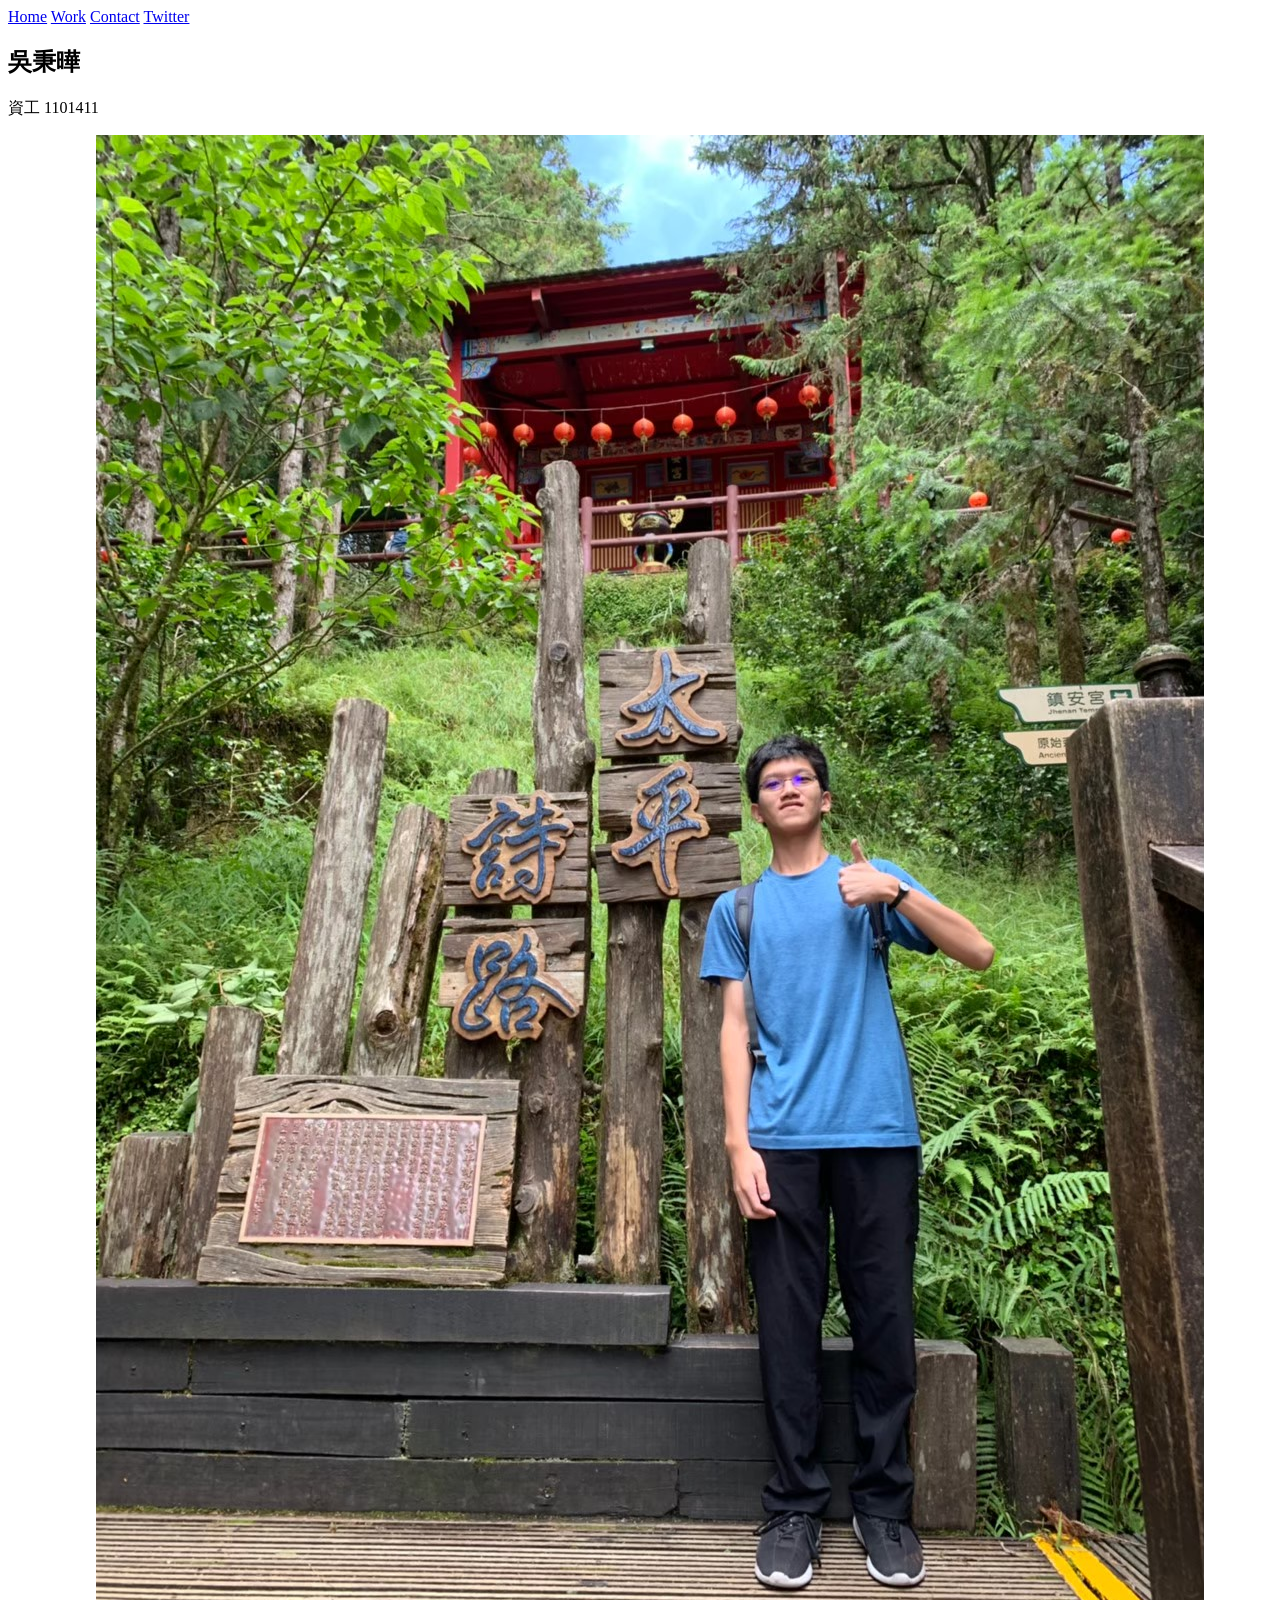
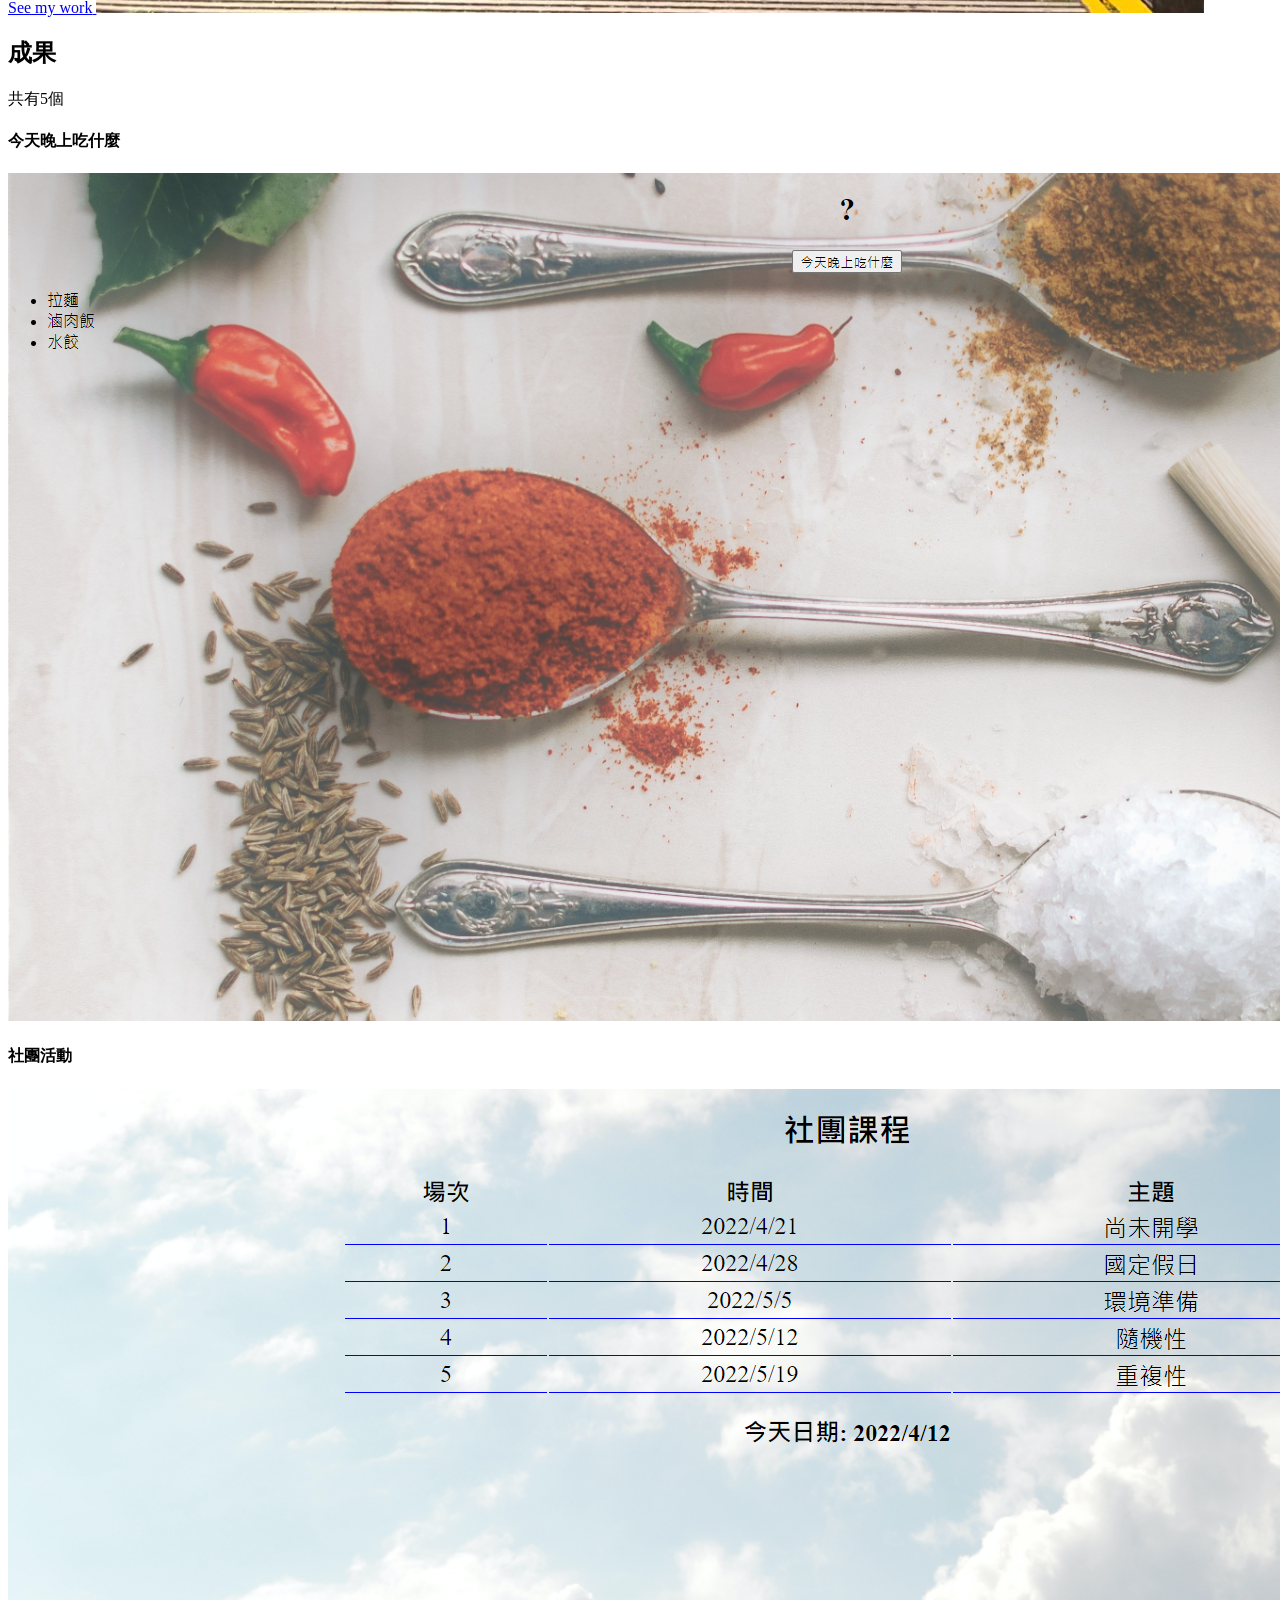
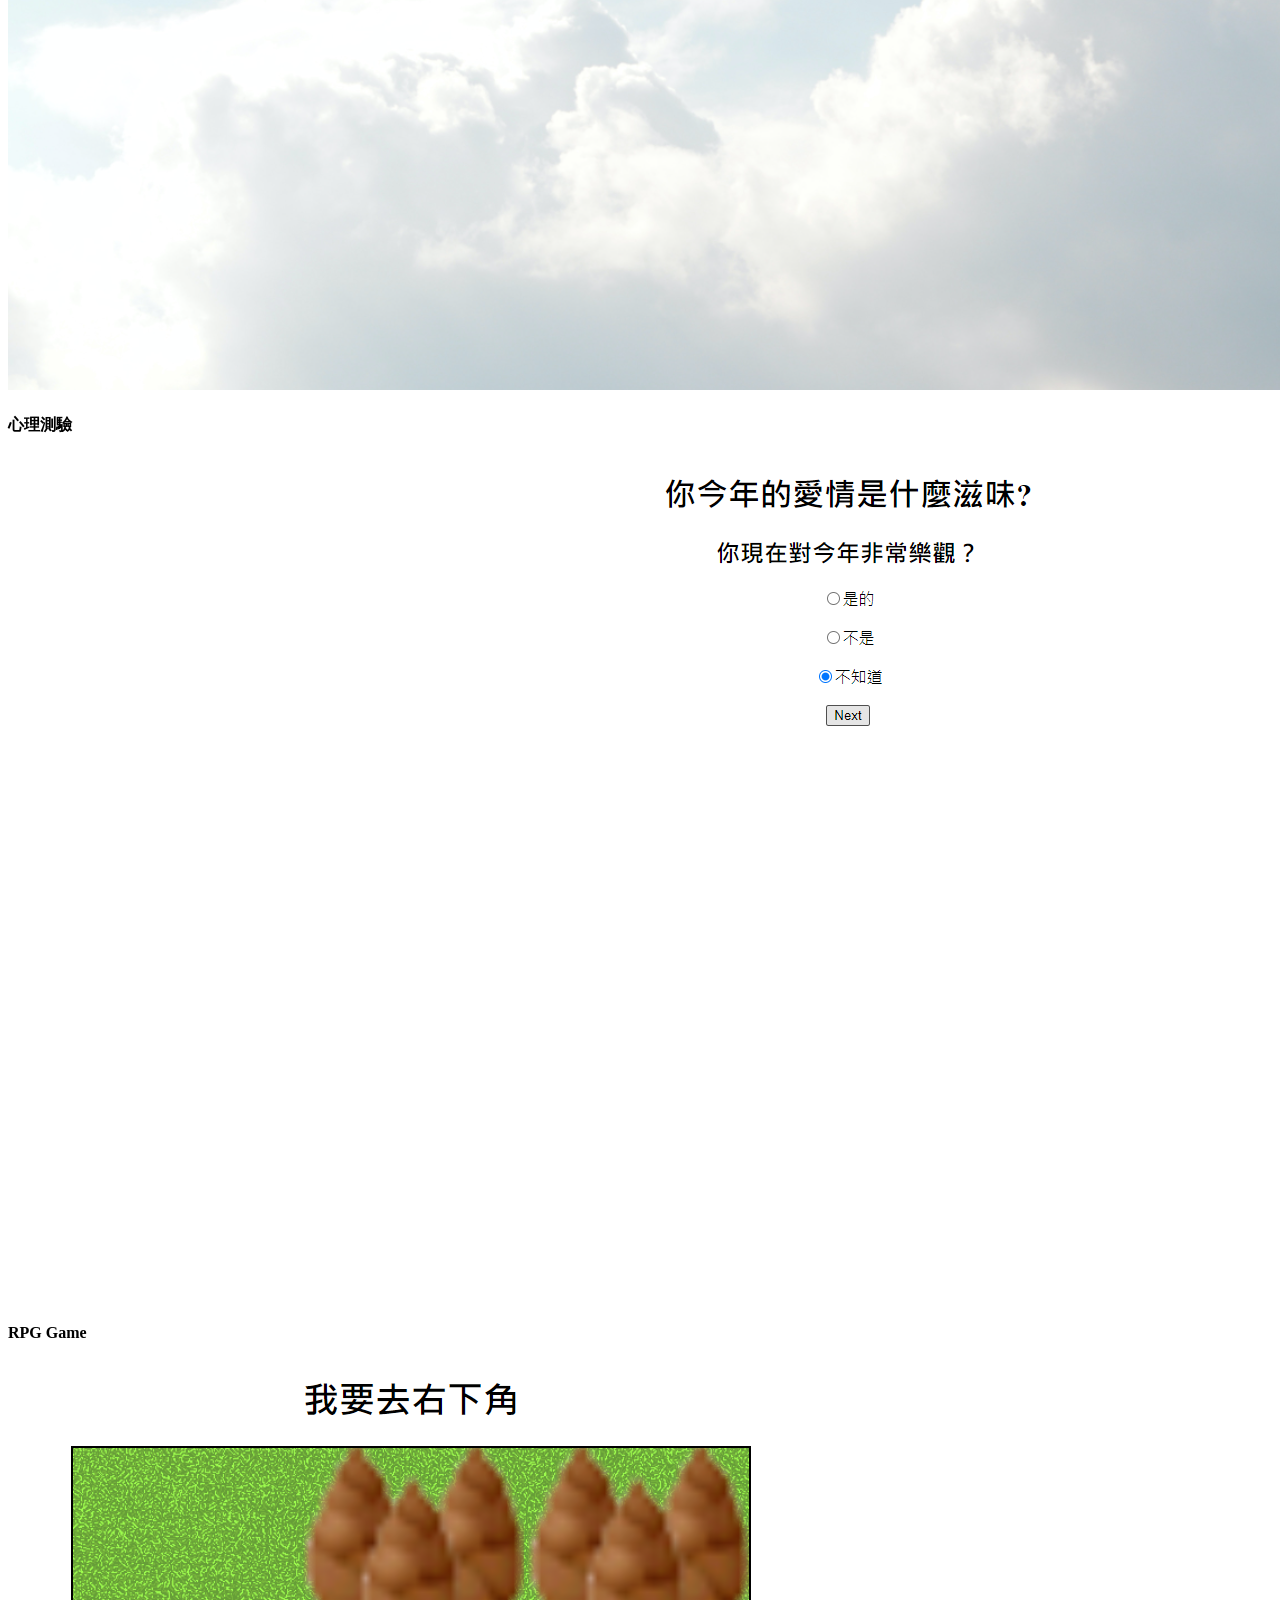
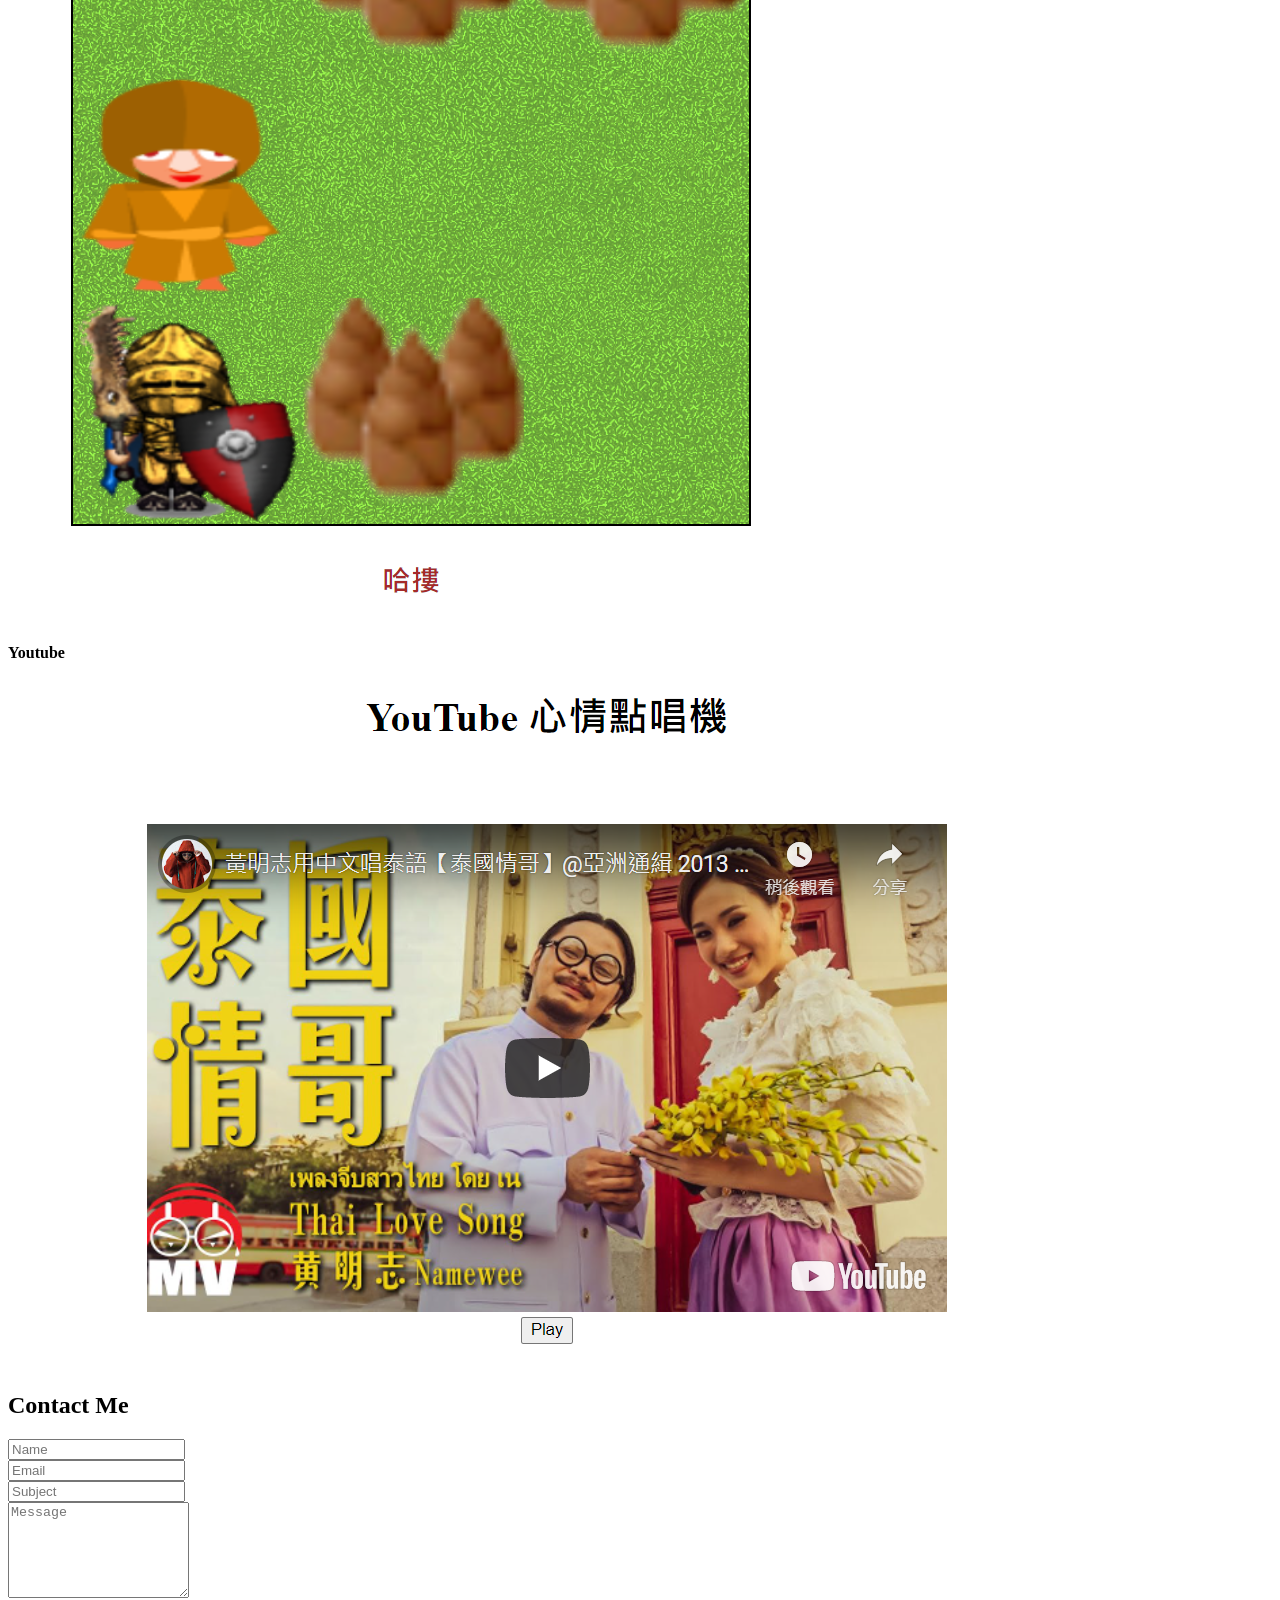
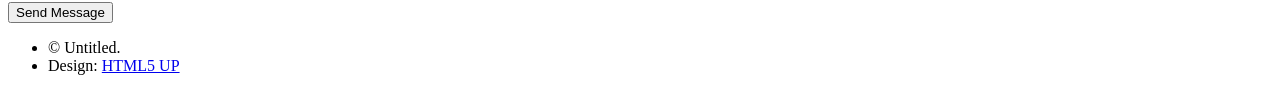
==== index.html @ 3356942c "upload" ====
<!DOCTYPE HTML>
<html>
	<head>
		<title>Web Fundamentals Workshop</title>
		<meta charset="utf-8" />
		<meta name="viewport" content="width=device-width, initial-scale=1, user-scalable=no" />
		<link rel="stylesheet" href="assets/css/main.css" />
		<noscript><link rel="stylesheet" href="assets/css/noscript.css" /></noscript>
	</head>
	<body class="is-preload">

		<!-- Wrapper-->
			<div id="wrapper">

				<!-- Nav -->
					<nav id="nav">
						<a href="#" class="icon solid fa-home"><span>Home</span></a>
						<a href="#work" class="icon solid fa-folder"><span>Work</span></a>
						<a href="#contact" class="icon solid fa-envelope"><span>Contact</span></a>
						<a href="https://twitter.com/ajlkn" class="icon brands fa-twitter"><span>Twitter</span></a>
					</nav>

				<!-- Main -->
					<div id="main">

						<!-- Me -->
							<article id="home" class="panel intro">
								<header>
									<h1>吳秉曄</h1>
									<p>資工 1101411</p>
								</header>
								<a href="#work" class="jumplink pic">
									<span class="arrow icon solid fa-chevron-right"><span>See my work</span></span>
									<img src="me.jpg" alt="" />
								</a>
							</article>

						<!-- Work -->
							<article id="work" class="panel">
								<header>
									<h2>成果</h2>
								</header>
								<p>
									共有5個
								</p>
								<section>
									<div class="row">
										<div class="col-4 col-6-medium col-12-small">
											<h4>今天晚上吃什麼</h4>
											<a href="../今天晚上吃什麼/index.html" class="image fit"><img src="foodexample.png" alt=""></a>
										</div>
										<div class="col-4 col-6-medium col-12-small">
											<h4>社團活動</h4>
											<a href="../社團活動/index.html" class="image fit"><img src="clubexample.png" alt=""></a>
										</div>
										<div class="col-4 col-6-medium col-12-small">
											<h4>心理測驗</h4>
											<a href="../心理測驗/index.html" class="image fit"><img src="testexample.png" alt=""></a>
										</div>
										<div class="col-4 col-6-medium col-12-small">
											<h4>RPG Game</h4>
											<a href="../RPG Game/index.html" class="image fit"><img src="rpgexample.png" alt=""></a>
										</div>
										<div class="col-4 col-6-medium col-12-small">
											<h4>Youtube</h4>
											<a href="../Youtube/index.html" class="image fit"><img src="youtube.png" alt=""></a>
										</div>
								<!--		<div class="col-4 col-6-medium col-12-small">
											<a href="#" class="image fit"><img src="images/pic06.jpg" alt=""></a>
										</div>
										<div class="col-4 col-6-medium col-12-small">
											<a href="#" class="image fit"><img src="images/pic07.jpg" alt=""></a>
										</div>
										<div class="col-4 col-6-medium col-12-small">
											<a href="#" class="image fit"><img src="images/pic08.jpg" alt=""></a>
										</div>
										<div class="col-4 col-6-medium col-12-small">
											<a href="#" class="image fit"><img src="images/pic09.jpg" alt=""></a>
										</div>
										<div class="col-4 col-6-medium col-12-small">
											<a href="#" class="image fit"><img src="images/pic10.jpg" alt=""></a>
										</div>
										<div class="col-4 col-6-medium col-12-small">
											<a href="#" class="image fit"><img src="images/pic11.jpg" alt=""></a>
										</div>
										<div class="col-4 col-6-medium col-12-small">
											<a href="#" class="image fit"><img src="images/pic12.jpg" alt=""></a>
										</div>
										-->
									</div>
								</section>
							</article>

						<!-- Contact -->
							<article id="contact" class="panel">
								<header>
									<h2>Contact Me</h2>
								</header>
								<form action="#" method="post">
									<div>
										<div class="row">
											<div class="col-6 col-12-medium">
												<input type="text" name="name" placeholder="Name" />
											</div>
											<div class="col-6 col-12-medium">
												<input type="text" name="email" placeholder="Email" />
											</div>
											<div class="col-12">
												<input type="text" name="subject" placeholder="Subject" />
											</div>
											<div class="col-12">
												<textarea name="message" placeholder="Message" rows="6"></textarea>
											</div>
											<div class="col-12">
												<input type="submit" value="Send Message" />
											</div>
										</div>
									</div>
								</form>
							</article>

					</div>

				<!-- Footer -->
					<div id="footer">
						<ul class="copyright">
							<li>&copy; Untitled.</li><li>Design: <a href="http://html5up.net">HTML5 UP</a></li>
						</ul>
					</div>

			</div>

		<!-- Scripts -->
			<script src="assets/js/jquery.min.js"></script>
			<script src="assets/js/browser.min.js"></script>
			<script src="assets/js/breakpoints.min.js"></script>
			<script src="assets/js/util.js"></script>
			<script src="assets/js/main.js"></script>

	</body>
</html>
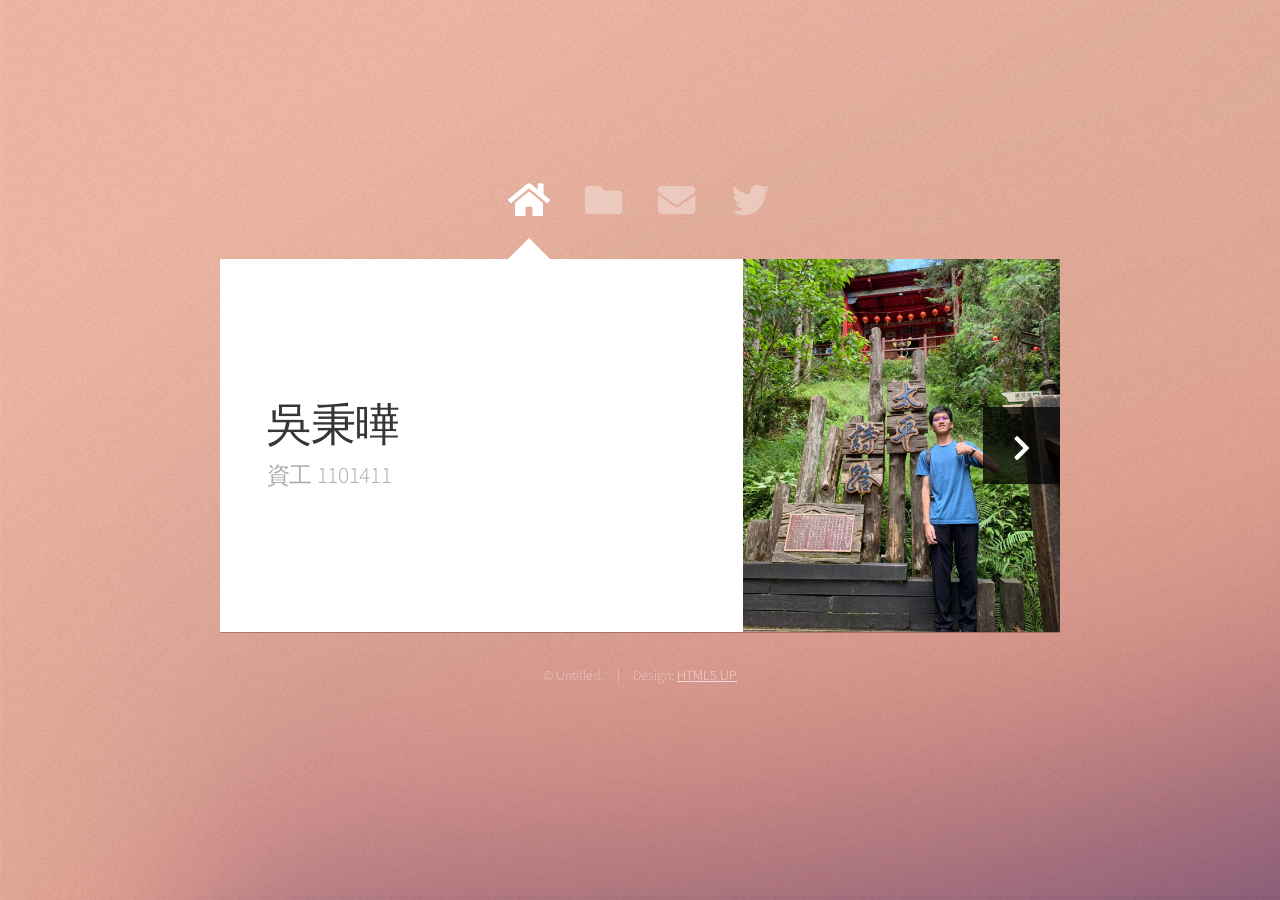
==== commit 66d0682a: "Update index.html" ====
--- a/index.html
+++ b/index.html
@@ -47,23 +47,23 @@
 									<div class="row">
 										<div class="col-4 col-6-medium col-12-small">
 											<h4>今天晚上吃什麼</h4>
-											<a href="../今天晚上吃什麼/index.html" class="image fit"><img src="foodexample.png" alt=""></a>
+											<a href="今天晚上吃什麼/index.html" class="image fit"><img src="foodexample.png" alt=""></a>
 										</div>
 										<div class="col-4 col-6-medium col-12-small">
 											<h4>社團活動</h4>
-											<a href="../社團活動/index.html" class="image fit"><img src="clubexample.png" alt=""></a>
+											<a href="社團活動/index.html" class="image fit"><img src="clubexample.png" alt=""></a>
 										</div>
 										<div class="col-4 col-6-medium col-12-small">
 											<h4>心理測驗</h4>
-											<a href="../心理測驗/index.html" class="image fit"><img src="testexample.png" alt=""></a>
+											<a href="心理測驗/index.html" class="image fit"><img src="testexample.png" alt=""></a>
 										</div>
 										<div class="col-4 col-6-medium col-12-small">
 											<h4>RPG Game</h4>
-											<a href="../RPG Game/index.html" class="image fit"><img src="rpgexample.png" alt=""></a>
+											<a href="RPG Game/index.html" class="image fit"><img src="rpgexample.png" alt=""></a>
 										</div>
 										<div class="col-4 col-6-medium col-12-small">
 											<h4>Youtube</h4>
-											<a href="../Youtube/index.html" class="image fit"><img src="youtube.png" alt=""></a>
+											<a href="Youtube/index.html" class="image fit"><img src="youtube.png" alt=""></a>
 										</div>
 								<!--		<div class="col-4 col-6-medium col-12-small">
 											<a href="#" class="image fit"><img src="images/pic06.jpg" alt=""></a>
@@ -138,4 +138,4 @@
 			<script src="assets/js/main.js"></script>
 
 	</body>
-</html>+</html>
--- a/assets/css/main.css
+++ b/assets/css/main.css
@@ -0,0 +1,2185 @@
+@import url("https://fonts.googleapis.com/css?family=Source+Sans+Pro:300,400,300italic,400italic");
+@import url("fontawesome-all.min.css");
+
+html, body, div, span, applet, object,
+iframe, h1, h2, h3, h4, h5, h6, p, blockquote,
+pre, a, abbr, acronym, address, big, cite,
+code, del, dfn, em, img, ins, kbd, q, s, samp,
+small, strike, strong, sub, sup, tt, var, b,
+u, i, center, dl, dt, dd, ol, ul, li, fieldset,
+form, label, legend, table, caption, tbody,
+tfoot, thead, tr, th, td, article, aside,
+canvas, details, embed, figure, figcaption,
+footer, header, hgroup, menu, nav, output, ruby,
+section, summary, time, mark, audio, video {
+	margin: 0;
+	padding: 0;
+	border: 0;
+	font-size: 100%;
+	font: inherit;
+	vertical-align: baseline;}
+
+article, aside, details, figcaption, figure,
+footer, header, hgroup, menu, nav, section {
+	display: block;}
+
+body {
+	line-height: 1;
+}
+
+ol, ul {
+	list-style: none;
+}
+
+blockquote, q {
+	quotes: none;
+}
+
+	blockquote:before, blockquote:after, q:before, q:after {
+		content: '';
+		content: none;
+	}
+
+table {
+	border-collapse: collapse;
+	border-spacing: 0;
+}
+
+body {
+	-webkit-text-size-adjust: none;
+}
+
+mark {
+	background-color: transparent;
+	color: inherit;
+}
+
+input::-moz-focus-inner {
+	border: 0;
+	padding: 0;
+}
+
+input, select, textarea {
+	-moz-appearance: none;
+	-webkit-appearance: none;
+	-ms-appearance: none;
+	appearance: none;
+}
+
+/* Row */
+
+	.row {
+		display: flex;
+		flex-wrap: wrap;
+		box-sizing: border-box;
+		align-items: stretch;
+	}
+
+		.row > * {
+			box-sizing: border-box;
+		}
+
+		.row.gtr-uniform > * > :last-child {
+			margin-bottom: 0;
+		}
+
+		.row.aln-left {
+			justify-content: flex-start;
+		}
+
+		.row.aln-center {
+			justify-content: center;
+		}
+
+		.row.aln-right {
+			justify-content: flex-end;
+		}
+
+		.row.aln-top {
+			align-items: flex-start;
+		}
+
+		.row.aln-middle {
+			align-items: center;
+		}
+
+		.row.aln-bottom {
+			align-items: flex-end;
+		}
+
+		.row > .imp {
+			order: -1;
+		}
+
+		.row > .col-1 {
+			width: 8.33333%;
+		}
+
+		.row > .off-1 {
+			margin-left: 8.33333%;
+		}
+
+		.row > .col-2 {
+			width: 16.66667%;
+		}
+
+		.row > .off-2 {
+			margin-left: 16.66667%;
+		}
+
+		.row > .col-3 {
+			width: 25%;
+		}
+
+		.row > .off-3 {
+			margin-left: 25%;
+		}
+
+		.row > .col-4 {
+			width: 33.33333%;
+		}
+
+		.row > .off-4 {
+			margin-left: 33.33333%;
+		}
+
+		.row > .col-5 {
+			width: 41.66667%;
+		}
+
+		.row > .off-5 {
+			margin-left: 41.66667%;
+		}
+
+		.row > .col-6 {
+			width: 50%;
+		}
+
+		.row > .off-6 {
+			margin-left: 50%;
+		}
+
+		.row > .col-7 {
+			width: 58.33333%;
+		}
+
+		.row > .off-7 {
+			margin-left: 58.33333%;
+		}
+
+		.row > .col-8 {
+			width: 66.66667%;
+		}
+
+		.row > .off-8 {
+			margin-left: 66.66667%;
+		}
+
+		.row > .col-9 {
+			width: 75%;
+		}
+
+		.row > .off-9 {
+			margin-left: 75%;
+		}
+
+		.row > .col-10 {
+			width: 83.33333%;
+		}
+
+		.row > .off-10 {
+			margin-left: 83.33333%;
+		}
+
+		.row > .col-11 {
+			width: 91.66667%;
+		}
+
+		.row > .off-11 {
+			margin-left: 91.66667%;
+		}
+
+		.row > .col-12 {
+			width: 100%;
+		}
+
+		.row > .off-12 {
+			margin-left: 100%;
+		}
+
+		.row.gtr-0 {
+			margin-top: 0em;
+			margin-left: 0em;
+		}
+
+			.row.gtr-0 > * {
+				padding: 0em 0 0 0em;
+			}
+
+			.row.gtr-0.gtr-uniform {
+				margin-top: 0em;
+			}
+
+				.row.gtr-0.gtr-uniform > * {
+					padding-top: 0em;
+				}
+
+		.row.gtr-25 {
+			margin-top: -0.3125em;
+			margin-left: -0.3125em;
+		}
+
+			.row.gtr-25 > * {
+				padding: 0.3125em 0 0 0.3125em;
+			}
+
+			.row.gtr-25.gtr-uniform {
+				margin-top: -0.3125em;
+			}
+
+				.row.gtr-25.gtr-uniform > * {
+					padding-top: 0.3125em;
+				}
+
+		.row.gtr-50 {
+			margin-top: -0.625em;
+			margin-left: -0.625em;
+		}
+
+			.row.gtr-50 > * {
+				padding: 0.625em 0 0 0.625em;
+			}
+
+			.row.gtr-50.gtr-uniform {
+				margin-top: -0.625em;
+			}
+
+				.row.gtr-50.gtr-uniform > * {
+					padding-top: 0.625em;
+				}
+
+		.row {
+			margin-top: -1.25em;
+			margin-left: -1.25em;
+		}
+
+			.row > * {
+				padding: 1.25em 0 0 1.25em;
+			}
+
+			.row.gtr-uniform {
+				margin-top: -1.25em;
+			}
+
+				.row.gtr-uniform > * {
+					padding-top: 1.25em;
+				}
+
+		.row.gtr-150 {
+			margin-top: -1.875em;
+			margin-left: -1.875em;
+		}
+
+			.row.gtr-150 > * {
+				padding: 1.875em 0 0 1.875em;
+			}
+
+			.row.gtr-150.gtr-uniform {
+				margin-top: -1.875em;
+			}
+
+				.row.gtr-150.gtr-uniform > * {
+					padding-top: 1.875em;
+				}
+
+		.row.gtr-200 {
+			margin-top: -2.5em;
+			margin-left: -2.5em;
+		}
+
+			.row.gtr-200 > * {
+				padding: 2.5em 0 0 2.5em;
+			}
+
+			.row.gtr-200.gtr-uniform {
+				margin-top: -2.5em;
+			}
+
+				.row.gtr-200.gtr-uniform > * {
+					padding-top: 2.5em;
+				}
+
+		@media screen and (max-width: 1680px) {
+
+			.row {
+				display: flex;
+				flex-wrap: wrap;
+				box-sizing: border-box;
+				align-items: stretch;
+			}
+
+				.row > * {
+					box-sizing: border-box;
+				}
+
+				.row.gtr-uniform > * > :last-child {
+					margin-bottom: 0;
+				}
+
+				.row.aln-left {
+					justify-content: flex-start;
+				}
+
+				.row.aln-center {
+					justify-content: center;
+				}
+
+				.row.aln-right {
+					justify-content: flex-end;
+				}
+
+				.row.aln-top {
+					align-items: flex-start;
+				}
+
+				.row.aln-middle {
+					align-items: center;
+				}
+
+				.row.aln-bottom {
+					align-items: flex-end;
+				}
+
+				.row > .imp-xlarge {
+					order: -1;
+				}
+
+				.row > .col-1-xlarge {
+					width: 8.33333%;
+				}
+
+				.row > .off-1-xlarge {
+					margin-left: 8.33333%;
+				}
+
+				.row > .col-2-xlarge {
+					width: 16.66667%;
+				}
+
+				.row > .off-2-xlarge {
+					margin-left: 16.66667%;
+				}
+
+				.row > .col-3-xlarge {
+					width: 25%;
+				}
+
+				.row > .off-3-xlarge {
+					margin-left: 25%;
+				}
+
+				.row > .col-4-xlarge {
+					width: 33.33333%;
+				}
+
+				.row > .off-4-xlarge {
+					margin-left: 33.33333%;
+				}
+
+				.row > .col-5-xlarge {
+					width: 41.66667%;
+				}
+
+				.row > .off-5-xlarge {
+					margin-left: 41.66667%;
+				}
+
+				.row > .col-6-xlarge {
+					width: 50%;
+				}
+
+				.row > .off-6-xlarge {
+					margin-left: 50%;
+				}
+
+				.row > .col-7-xlarge {
+					width: 58.33333%;
+				}
+
+				.row > .off-7-xlarge {
+					margin-left: 58.33333%;
+				}
+
+				.row > .col-8-xlarge {
+					width: 66.66667%;
+				}
+
+				.row > .off-8-xlarge {
+					margin-left: 66.66667%;
+				}
+
+				.row > .col-9-xlarge {
+					width: 75%;
+				}
+
+				.row > .off-9-xlarge {
+					margin-left: 75%;
+				}
+
+				.row > .col-10-xlarge {
+					width: 83.33333%;
+				}
+
+				.row > .off-10-xlarge {
+					margin-left: 83.33333%;
+				}
+
+				.row > .col-11-xlarge {
+					width: 91.66667%;
+				}
+
+				.row > .off-11-xlarge {
+					margin-left: 91.66667%;
+				}
+
+				.row > .col-12-xlarge {
+					width: 100%;
+				}
+
+				.row > .off-12-xlarge {
+					margin-left: 100%;
+				}
+
+				.row.gtr-0 {
+					margin-top: 0em;
+					margin-left: 0em;
+				}
+
+					.row.gtr-0 > * {
+						padding: 0em 0 0 0em;
+					}
+
+					.row.gtr-0.gtr-uniform {
+						margin-top: 0em;
+					}
+
+						.row.gtr-0.gtr-uniform > * {
+							padding-top: 0em;
+						}
+
+				.row.gtr-25 {
+					margin-top: -0.3125em;
+					margin-left: -0.3125em;
+				}
+
+					.row.gtr-25 > * {
+						padding: 0.3125em 0 0 0.3125em;
+					}
+
+					.row.gtr-25.gtr-uniform {
+						margin-top: -0.3125em;
+					}
+
+						.row.gtr-25.gtr-uniform > * {
+							padding-top: 0.3125em;
+						}
+
+				.row.gtr-50 {
+					margin-top: -0.625em;
+					margin-left: -0.625em;
+				}
+
+					.row.gtr-50 > * {
+						padding: 0.625em 0 0 0.625em;
+					}
+
+					.row.gtr-50.gtr-uniform {
+						margin-top: -0.625em;
+					}
+
+						.row.gtr-50.gtr-uniform > * {
+							padding-top: 0.625em;
+						}
+
+				.row {
+					margin-top: -1.25em;
+					margin-left: -1.25em;
+				}
+
+					.row > * {
+						padding: 1.25em 0 0 1.25em;
+					}
+
+					.row.gtr-uniform {
+						margin-top: -1.25em;
+					}
+
+						.row.gtr-uniform > * {
+							padding-top: 1.25em;
+						}
+
+				.row.gtr-150 {
+					margin-top: -1.875em;
+					margin-left: -1.875em;
+				}
+
+					.row.gtr-150 > * {
+						padding: 1.875em 0 0 1.875em;
+					}
+
+					.row.gtr-150.gtr-uniform {
+						margin-top: -1.875em;
+					}
+
+						.row.gtr-150.gtr-uniform > * {
+							padding-top: 1.875em;
+						}
+
+				.row.gtr-200 {
+					margin-top: -2.5em;
+					margin-left: -2.5em;
+				}
+
+					.row.gtr-200 > * {
+						padding: 2.5em 0 0 2.5em;
+					}
+
+					.row.gtr-200.gtr-uniform {
+						margin-top: -2.5em;
+					}
+
+						.row.gtr-200.gtr-uniform > * {
+							padding-top: 2.5em;
+						}
+
+		}
+
+		@media screen and (max-width: 1280px) {
+
+			.row {
+				display: flex;
+				flex-wrap: wrap;
+				box-sizing: border-box;
+				align-items: stretch;
+			}
+
+				.row > * {
+					box-sizing: border-box;
+				}
+
+				.row.gtr-uniform > * > :last-child {
+					margin-bottom: 0;
+				}
+
+				.row.aln-left {
+					justify-content: flex-start;
+				}
+
+				.row.aln-center {
+					justify-content: center;
+				}
+
+				.row.aln-right {
+					justify-content: flex-end;
+				}
+
+				.row.aln-top {
+					align-items: flex-start;
+				}
+
+				.row.aln-middle {
+					align-items: center;
+				}
+
+				.row.aln-bottom {
+					align-items: flex-end;
+				}
+
+				.row > .imp-large {
+					order: -1;
+				}
+
+				.row > .col-1-large {
+					width: 8.33333%;
+				}
+
+				.row > .off-1-large {
+					margin-left: 8.33333%;
+				}
+
+				.row > .col-2-large {
+					width: 16.66667%;
+				}
+
+				.row > .off-2-large {
+					margin-left: 16.66667%;
+				}
+
+				.row > .col-3-large {
+					width: 25%;
+				}
+
+				.row > .off-3-large {
+					margin-left: 25%;
+				}
+
+				.row > .col-4-large {
+					width: 33.33333%;
+				}
+
+				.row > .off-4-large {
+					margin-left: 33.33333%;
+				}
+
+				.row > .col-5-large {
+					width: 41.66667%;
+				}
+
+				.row > .off-5-large {
+					margin-left: 41.66667%;
+				}
+
+				.row > .col-6-large {
+					width: 50%;
+				}
+
+				.row > .off-6-large {
+					margin-left: 50%;
+				}
+
+				.row > .col-7-large {
+					width: 58.33333%;
+				}
+
+				.row > .off-7-large {
+					margin-left: 58.33333%;
+				}
+
+				.row > .col-8-large {
+					width: 66.66667%;
+				}
+
+				.row > .off-8-large {
+					margin-left: 66.66667%;
+				}
+
+				.row > .col-9-large {
+					width: 75%;
+				}
+
+				.row > .off-9-large {
+					margin-left: 75%;
+				}
+
+				.row > .col-10-large {
+					width: 83.33333%;
+				}
+
+				.row > .off-10-large {
+					margin-left: 83.33333%;
+				}
+
+				.row > .col-11-large {
+					width: 91.66667%;
+				}
+
+				.row > .off-11-large {
+					margin-left: 91.66667%;
+				}
+
+				.row > .col-12-large {
+					width: 100%;
+				}
+
+				.row > .off-12-large {
+					margin-left: 100%;
+				}
+
+				.row.gtr-0 {
+					margin-top: 0em;
+					margin-left: 0em;
+				}
+
+					.row.gtr-0 > * {
+						padding: 0em 0 0 0em;
+					}
+
+					.row.gtr-0.gtr-uniform {
+						margin-top: 0em;
+					}
+
+						.row.gtr-0.gtr-uniform > * {
+							padding-top: 0em;
+						}
+
+				.row.gtr-25 {
+					margin-top: -0.3125em;
+					margin-left: -0.3125em;
+				}
+
+					.row.gtr-25 > * {
+						padding: 0.3125em 0 0 0.3125em;
+					}
+
+					.row.gtr-25.gtr-uniform {
+						margin-top: -0.3125em;
+					}
+
+						.row.gtr-25.gtr-uniform > * {
+							padding-top: 0.3125em;
+						}
+
+				.row.gtr-50 {
+					margin-top: -0.625em;
+					margin-left: -0.625em;
+				}
+
+					.row.gtr-50 > * {
+						padding: 0.625em 0 0 0.625em;
+					}
+
+					.row.gtr-50.gtr-uniform {
+						margin-top: -0.625em;
+					}
+
+						.row.gtr-50.gtr-uniform > * {
+							padding-top: 0.625em;
+						}
+
+				.row {
+					margin-top: -1.25em;
+					margin-left: -1.25em;
+				}
+
+					.row > * {
+						padding: 1.25em 0 0 1.25em;
+					}
+
+					.row.gtr-uniform {
+						margin-top: -1.25em;
+					}
+
+						.row.gtr-uniform > * {
+							padding-top: 1.25em;
+						}
+
+				.row.gtr-150 {
+					margin-top: -1.875em;
+					margin-left: -1.875em;
+				}
+
+					.row.gtr-150 > * {
+						padding: 1.875em 0 0 1.875em;
+					}
+
+					.row.gtr-150.gtr-uniform {
+						margin-top: -1.875em;
+					}
+
+						.row.gtr-150.gtr-uniform > * {
+							padding-top: 1.875em;
+						}
+
+				.row.gtr-200 {
+					margin-top: -2.5em;
+					margin-left: -2.5em;
+				}
+
+					.row.gtr-200 > * {
+						padding: 2.5em 0 0 2.5em;
+					}
+
+					.row.gtr-200.gtr-uniform {
+						margin-top: -2.5em;
+					}
+
+						.row.gtr-200.gtr-uniform > * {
+							padding-top: 2.5em;
+						}
+
+		}
+
+		@media screen and (max-width: 980px) {
+
+			.row {
+				display: flex;
+				flex-wrap: wrap;
+				box-sizing: border-box;
+				align-items: stretch;
+			}
+
+				.row > * {
+					box-sizing: border-box;
+				}
+
+				.row.gtr-uniform > * > :last-child {
+					margin-bottom: 0;
+				}
+
+				.row.aln-left {
+					justify-content: flex-start;
+				}
+
+				.row.aln-center {
+					justify-content: center;
+				}
+
+				.row.aln-right {
+					justify-content: flex-end;
+				}
+
+				.row.aln-top {
+					align-items: flex-start;
+				}
+
+				.row.aln-middle {
+					align-items: center;
+				}
+
+				.row.aln-bottom {
+					align-items: flex-end;
+				}
+
+				.row > .imp-medium {
+					order: -1;
+				}
+
+				.row > .col-1-medium {
+					width: 8.33333%;
+				}
+
+				.row > .off-1-medium {
+					margin-left: 8.33333%;
+				}
+
+				.row > .col-2-medium {
+					width: 16.66667%;
+				}
+
+				.row > .off-2-medium {
+					margin-left: 16.66667%;
+				}
+
+				.row > .col-3-medium {
+					width: 25%;
+				}
+
+				.row > .off-3-medium {
+					margin-left: 25%;
+				}
+
+				.row > .col-4-medium {
+					width: 33.33333%;
+				}
+
+				.row > .off-4-medium {
+					margin-left: 33.33333%;
+				}
+
+				.row > .col-5-medium {
+					width: 41.66667%;
+				}
+
+				.row > .off-5-medium {
+					margin-left: 41.66667%;
+				}
+
+				.row > .col-6-medium {
+					width: 50%;
+				}
+
+				.row > .off-6-medium {
+					margin-left: 50%;
+				}
+
+				.row > .col-7-medium {
+					width: 58.33333%;
+				}
+
+				.row > .off-7-medium {
+					margin-left: 58.33333%;
+				}
+
+				.row > .col-8-medium {
+					width: 66.66667%;
+				}
+
+				.row > .off-8-medium {
+					margin-left: 66.66667%;
+				}
+
+				.row > .col-9-medium {
+					width: 75%;
+				}
+
+				.row > .off-9-medium {
+					margin-left: 75%;
+				}
+
+				.row > .col-10-medium {
+					width: 83.33333%;
+				}
+
+				.row > .off-10-medium {
+					margin-left: 83.33333%;
+				}
+
+				.row > .col-11-medium {
+					width: 91.66667%;
+				}
+
+				.row > .off-11-medium {
+					margin-left: 91.66667%;
+				}
+
+				.row > .col-12-medium {
+					width: 100%;
+				}
+
+				.row > .off-12-medium {
+					margin-left: 100%;
+				}
+
+				.row.gtr-0 {
+					margin-top: 0em;
+					margin-left: 0em;
+				}
+
+					.row.gtr-0 > * {
+						padding: 0em 0 0 0em;
+					}
+
+					.row.gtr-0.gtr-uniform {
+						margin-top: 0em;
+					}
+
+						.row.gtr-0.gtr-uniform > * {
+							padding-top: 0em;
+						}
+
+				.row.gtr-25 {
+					margin-top: -0.3125em;
+					margin-left: -0.3125em;
+				}
+
+					.row.gtr-25 > * {
+						padding: 0.3125em 0 0 0.3125em;
+					}
+
+					.row.gtr-25.gtr-uniform {
+						margin-top: -0.3125em;
+					}
+
+						.row.gtr-25.gtr-uniform > * {
+							padding-top: 0.3125em;
+						}
+
+				.row.gtr-50 {
+					margin-top: -0.625em;
+					margin-left: -0.625em;
+				}
+
+					.row.gtr-50 > * {
+						padding: 0.625em 0 0 0.625em;
+					}
+
+					.row.gtr-50.gtr-uniform {
+						margin-top: -0.625em;
+					}
+
+						.row.gtr-50.gtr-uniform > * {
+							padding-top: 0.625em;
+						}
+
+				.row {
+					margin-top: -1.25em;
+					margin-left: -1.25em;
+				}
+
+					.row > * {
+						padding: 1.25em 0 0 1.25em;
+					}
+
+					.row.gtr-uniform {
+						margin-top: -1.25em;
+					}
+
+						.row.gtr-uniform > * {
+							padding-top: 1.25em;
+						}
+
+				.row.gtr-150 {
+					margin-top: -1.875em;
+					margin-left: -1.875em;
+				}
+
+					.row.gtr-150 > * {
+						padding: 1.875em 0 0 1.875em;
+					}
+
+					.row.gtr-150.gtr-uniform {
+						margin-top: -1.875em;
+					}
+
+						.row.gtr-150.gtr-uniform > * {
+							padding-top: 1.875em;
+						}
+
+				.row.gtr-200 {
+					margin-top: -2.5em;
+					margin-left: -2.5em;
+				}
+
+					.row.gtr-200 > * {
+						padding: 2.5em 0 0 2.5em;
+					}
+
+					.row.gtr-200.gtr-uniform {
+						margin-top: -2.5em;
+					}
+
+						.row.gtr-200.gtr-uniform > * {
+							padding-top: 2.5em;
+						}
+
+		}
+
+		@media screen and (max-width: 736px) {
+
+			.row {
+				display: flex;
+				flex-wrap: wrap;
+				box-sizing: border-box;
+				align-items: stretch;
+			}
+
+				.row > * {
+					box-sizing: border-box;
+				}
+
+				.row.gtr-uniform > * > :last-child {
+					margin-bottom: 0;
+				}
+
+				.row.aln-left {
+					justify-content: flex-start;
+				}
+
+				.row.aln-center {
+					justify-content: center;
+				}
+
+				.row.aln-right {
+					justify-content: flex-end;
+				}
+
+				.row.aln-top {
+					align-items: flex-start;
+				}
+
+				.row.aln-middle {
+					align-items: center;
+				}
+
+				.row.aln-bottom {
+					align-items: flex-end;
+				}
+
+				.row > .imp-small {
+					order: -1;
+				}
+
+				.row > .col-1-small {
+					width: 8.33333%;
+				}
+
+				.row > .off-1-small {
+					margin-left: 8.33333%;
+				}
+
+				.row > .col-2-small {
+					width: 16.66667%;
+				}
+
+				.row > .off-2-small {
+					margin-left: 16.66667%;
+				}
+
+				.row > .col-3-small {
+					width: 25%;
+				}
+
+				.row > .off-3-small {
+					margin-left: 25%;
+				}
+
+				.row > .col-4-small {
+					width: 33.33333%;
+				}
+
+				.row > .off-4-small {
+					margin-left: 33.33333%;
+				}
+
+				.row > .col-5-small {
+					width: 41.66667%;
+				}
+
+				.row > .off-5-small {
+					margin-left: 41.66667%;
+				}
+
+				.row > .col-6-small {
+					width: 50%;
+				}
+
+				.row > .off-6-small {
+					margin-left: 50%;
+				}
+
+				.row > .col-7-small {
+					width: 58.33333%;
+				}
+
+				.row > .off-7-small {
+					margin-left: 58.33333%;
+				}
+
+				.row > .col-8-small {
+					width: 66.66667%;
+				}
+
+				.row > .off-8-small {
+					margin-left: 66.66667%;
+				}
+
+				.row > .col-9-small {
+					width: 75%;
+				}
+
+				.row > .off-9-small {
+					margin-left: 75%;
+				}
+
+				.row > .col-10-small {
+					width: 83.33333%;
+				}
+
+				.row > .off-10-small {
+					margin-left: 83.33333%;
+				}
+
+				.row > .col-11-small {
+					width: 91.66667%;
+				}
+
+				.row > .off-11-small {
+					margin-left: 91.66667%;
+				}
+
+				.row > .col-12-small {
+					width: 100%;
+				}
+
+				.row > .off-12-small {
+					margin-left: 100%;
+				}
+
+				.row.gtr-0 {
+					margin-top: 0em;
+					margin-left: 0em;
+				}
+
+					.row.gtr-0 > * {
+						padding: 0em 0 0 0em;
+					}
+
+					.row.gtr-0.gtr-uniform {
+						margin-top: 0em;
+					}
+
+						.row.gtr-0.gtr-uniform > * {
+							padding-top: 0em;
+						}
+
+				.row.gtr-25 {
+					margin-top: -0.3125em;
+					margin-left: -0.3125em;
+				}
+
+					.row.gtr-25 > * {
+						padding: 0.3125em 0 0 0.3125em;
+					}
+
+					.row.gtr-25.gtr-uniform {
+						margin-top: -0.3125em;
+					}
+
+						.row.gtr-25.gtr-uniform > * {
+							padding-top: 0.3125em;
+						}
+
+				.row.gtr-50 {
+					margin-top: -0.625em;
+					margin-left: -0.625em;
+				}
+
+					.row.gtr-50 > * {
+						padding: 0.625em 0 0 0.625em;
+					}
+
+					.row.gtr-50.gtr-uniform {
+						margin-top: -0.625em;
+					}
+
+						.row.gtr-50.gtr-uniform > * {
+							padding-top: 0.625em;
+						}
+
+				.row {
+					margin-top: -1.25em;
+					margin-left: -1.25em;
+				}
+
+					.row > * {
+						padding: 1.25em 0 0 1.25em;
+					}
+
+					.row.gtr-uniform {
+						margin-top: -1.25em;
+					}
+
+						.row.gtr-uniform > * {
+							padding-top: 1.25em;
+						}
+
+				.row.gtr-150 {
+					margin-top: -1.875em;
+					margin-left: -1.875em;
+				}
+
+					.row.gtr-150 > * {
+						padding: 1.875em 0 0 1.875em;
+					}
+
+					.row.gtr-150.gtr-uniform {
+						margin-top: -1.875em;
+					}
+
+						.row.gtr-150.gtr-uniform > * {
+							padding-top: 1.875em;
+						}
+
+				.row.gtr-200 {
+					margin-top: -2.5em;
+					margin-left: -2.5em;
+				}
+
+					.row.gtr-200 > * {
+						padding: 2.5em 0 0 2.5em;
+					}
+
+					.row.gtr-200.gtr-uniform {
+						margin-top: -2.5em;
+					}
+
+						.row.gtr-200.gtr-uniform > * {
+							padding-top: 2.5em;
+						}
+
+		}
+
+/* Basic */
+
+	html {
+		box-sizing: border-box;
+	}
+
+	*, *:before, *:after {
+		box-sizing: inherit;
+	}
+
+	body {
+		background-image: url("images/overlay.png"), url("images/bg.jpg");
+		background-repeat: repeat, no-repeat;
+		background-size: auto, 100% 100%;
+		background-attachment: fixed;
+		overflow-y: scroll;
+	}
+
+		body.is-preload *, body.is-preload *:before, body.is-preload *:after {
+			-moz-animation: none !important;
+			-webkit-animation: none !important;
+			-ms-animation: none !important;
+			animation: none !important;
+			-moz-transition: none !important;
+			-webkit-transition: none !important;
+			-ms-transition: none !important;
+			transition: none !important;
+		}
+
+	body, input, textarea, select {
+		font-family: 'Source Sans Pro', sans-serif;
+		font-weight: 300;
+		color: #777777;
+		font-size: 20pt;
+		line-height: 1.75em;
+	}
+
+		@media screen and (max-width: 1680px) {
+
+			body, input, textarea, select {
+				font-size: 15pt;
+			}
+
+		}
+
+		@media screen and (max-width: 1280px) {
+
+			body, input, textarea, select {
+				font-size: 14pt;
+			}
+
+		}
+
+		@media screen and (max-width: 736px) {
+
+			body, input, textarea, select {
+				font-size: 12pt;
+			}
+
+		}
+
+		@media screen and (max-width: 360px) {
+
+			body, input, textarea, select {
+				font-size: 11pt;
+			}
+
+		}
+
+	strong, b, h1, h2, h3, h4, h5, h6 {
+		font-weight: 400;
+		color: #363636;
+	}
+
+	h1 {
+		font-size: 2.4em;
+		letter-spacing: -0.015em;
+	}
+
+	h2 {
+		font-size: 1.8em;
+		letter-spacing: -0.015em;
+	}
+
+	h3, h4, h5, h6 {
+		font-size: 1.25em;
+		letter-spacing: -0.015em;
+	}
+
+	@media screen and (max-width: 736px) {
+
+		h1 {
+			font-size: 1.75em;
+		}
+
+		h2 {
+			font-size: 1.375em;
+		}
+
+		h3, h4, h5, h6 {
+			font-size: 1em;
+		}
+
+	}
+
+	blockquote {
+		border-left: solid 0.5em #ddd;
+		padding: 1em 0 1em 2em;
+		font-style: italic;
+	}
+
+	em, i {
+		font-style: italic;
+	}
+
+	hr {
+		border: 0;
+		border-top: solid 1px #ddd;
+		padding: 1.5em 0 0 0;
+		margin: 1.75em 0 0 0;
+	}
+
+	sub {
+		position: relative;
+		top: 0.5em;
+		font-size: 0.8em;
+	}
+
+	sup {
+		position: relative;
+		top: -0.5em;
+		font-size: 0.8em;
+	}
+
+	br.clear {
+		clear: both;
+	}
+
+	p, ul, ol, dl, table, blockquote, form {
+		margin-bottom: 2em;
+	}
+
+/* Table */
+
+	table {
+		width: 100%;
+	}
+
+		table.default tbody tr {
+			border-bottom: solid 1px #f4f4f4;
+		}
+
+		table.default td {
+			padding: 0.5em 1em 0.5em 1em;
+		}
+
+		table.default th {
+			text-align: left;
+			font-weight: 400;
+			padding: 0.5em 1em 0.5em 1em;
+		}
+
+		table.default thead {
+			border-bottom: solid 2px #f4f4f4;
+		}
+
+/* Form */
+
+	form label {
+		display: block;
+		font-weight: 400;
+		color: #363636;
+		margin: 0 0 1em 0;
+	}
+
+	form input[type="text"],
+	form input[type="email"],
+	form input[type="password"],
+	form select,
+	form textarea {
+		-webkit-appearance: none;
+		border: 0;
+		background: #f4f4f4;
+		padding: 0.75em;
+		width: 100%;
+		-moz-transition: background-color .25s ease-in-out;
+		-webkit-transition: background-color .25s ease-in-out;
+		-ms-transition: background-color .25s ease-in-out;
+		transition: background-color .25s ease-in-out;
+	}
+
+		form input[type="text"]:focus,
+		form input[type="email"]:focus,
+		form input[type="password"]:focus,
+		form select:focus,
+		form textarea:focus {
+			background: #f8f8f8;
+		}
+
+	form input[type="text"],
+	form input[type="email"],
+	form input[type="password"],
+	form select {
+		line-height: 1.35em;
+	}
+
+	form ::-webkit-input-placeholder {
+		color: #999;
+	}
+
+	form :-moz-placeholder {
+		color: #999;
+	}
+
+	form ::-moz-placeholder {
+		color: #999;
+	}
+
+	form :-ms-input-placeholder {
+		color: #999;
+	}
+
+/* Section/Article */
+
+	section, article {
+		margin-bottom: 3em;
+	}
+
+		section > :last-child, section:last-child, article > :last-child, article:last-child {
+			margin-bottom: 0;
+		}
+
+	header {
+		margin: 0 0 1.5em 0;
+	}
+
+		header > p {
+			margin: 0.5em 0 0 0;
+			color: #aaa;
+		}
+
+		@media screen and (max-width: 736px) {
+
+			header {
+				margin: 0 0 1em 0;
+			}
+
+		}
+
+/* Image */
+
+	.image {
+		display: inline-block;
+	}
+
+		.image img {
+			display: block;
+			width: 100%;
+		}
+
+		.image.fit {
+			display: block;
+			width: 100%;
+		}
+
+		.image.featured {
+			display: block;
+			width: 100%;
+			margin: 0 0 2em 0;
+		}
+
+		.image.left {
+			float: left;
+			margin: 0 2em 2em 0;
+		}
+
+		.image.centered {
+			display: block;
+			margin: 0 0 2em 0;
+		}
+
+			.image.centered img {
+				margin: 0 auto;
+				width: auto;
+			}
+
+/* Button */
+
+	input[type="button"],
+	input[type="submit"],
+	input[type="reset"],
+	button,
+	.button {
+		-moz-transition: background-color .25s ease-in-out;
+		-webkit-transition: background-color .25s ease-in-out;
+		-ms-transition: background-color .25s ease-in-out;
+		transition: background-color .25s ease-in-out;
+		-webkit-appearance: none;
+		display: inline-block;
+		background-color: #222222;
+		color: #ffffff;
+		border: 0;
+		cursor: pointer;
+		outline: 0;
+		padding: 0.7em 1.5em 0.7em 1.5em;
+	}
+
+		input[type="button"]:hover,
+		input[type="submit"]:hover,
+		input[type="reset"]:hover,
+		button:hover,
+		.button:hover {
+			background-color: #333333;
+		}
+
+		input[type="button"]:active,
+		input[type="submit"]:active,
+		input[type="reset"]:active,
+		button:active,
+		.button:active {
+			background-color: #444444;
+		}
+
+		input[type="button"].alt,
+		input[type="submit"].alt,
+		input[type="reset"].alt,
+		button.alt,
+		.button.alt {
+			background-color: #777777;
+		}
+
+			input[type="button"].alt:hover,
+			input[type="submit"].alt:hover,
+			input[type="reset"].alt:hover,
+			button.alt:hover,
+			.button.alt:hover {
+				background-color: #888888;
+			}
+
+			input[type="button"].alt:active,
+			input[type="submit"].alt:active,
+			input[type="reset"].alt:active,
+			button.alt:active,
+			.button.alt:active {
+				background-color: #999999;
+			}
+
+		input[type="button"].small,
+		input[type="submit"].small,
+		input[type="reset"].small,
+		button.small,
+		.button.small {
+			font-size: 0.75em;
+		}
+
+		input[type="button"].large,
+		input[type="submit"].large,
+		input[type="reset"].large,
+		button.large,
+		.button.large {
+			font-size: 1.25em;
+			padding: 0.5em 1.25em 0.5em 1.25em;
+		}
+
+		input[type="button"].xlarge,
+		input[type="submit"].xlarge,
+		input[type="reset"].xlarge,
+		button.xlarge,
+		.button.xlarge {
+			font-size: 1.5em;
+			padding: 0.5em 1.25em 0.5em 1.25em;
+		}
+
+		@media screen and (max-width: 736px) {
+
+			input[type="button"],
+			input[type="submit"],
+			input[type="reset"],
+			button,
+			.button {
+				width: 100%;
+			}
+
+		}
+
+/* List */
+
+	ul {
+		list-style: disc;
+		padding-left: 1em;
+	}
+
+		ul li {
+			padding-left: 0.5em;
+		}
+
+	ol {
+		list-style: decimal;
+		padding-left: 1.25em;
+	}
+
+		ol li {
+			padding-left: 0.25em;
+		}
+
+/* Actions */
+
+	ul.actions {
+		list-style: none;
+		padding-left: 0;
+	}
+
+		ul.actions li {
+			display: inline-block;
+			padding-left: 0;
+			margin: 0 0 0 0.5em;
+		}
+
+			ul.actions li:first-child {
+				margin-left: 0;
+			}
+
+		@media screen and (max-width: 736px) {
+
+			ul.actions li {
+				display: block;
+				margin: 0.75em 0 0 0;
+			}
+
+				ul.actions li:first-child {
+					margin-top: 0;
+				}
+
+		}
+
+/* Icons */
+
+	.icon {
+		text-decoration: none;
+		position: relative;
+		text-decoration: none;
+	}
+
+		.icon:before {
+			-moz-osx-font-smoothing: grayscale;
+			-webkit-font-smoothing: antialiased;
+			display: inline-block;
+			font-style: normal;
+			font-variant: normal;
+			text-rendering: auto;
+			line-height: 1;
+			text-transform: none !important;
+			font-family: 'Font Awesome 5 Free';
+			font-weight: 400;
+		}
+
+		.icon.solid:before {
+			font-weight: 900;
+		}
+
+		.icon.brands:before {
+			font-family: 'Font Awesome 5 Brands';
+		}
+
+		.icon:before {
+			line-height: inherit;
+		}
+
+		.icon > .label {
+			display: none;
+		}
+
+/* Nav */
+
+	#nav {
+		text-align: center;
+		height: 4.25em;
+		cursor: default;
+	}
+
+		#nav a {
+			position: relative;
+			display: inline-block;
+			color: #ffffff;
+			width: 1em;
+			height: 1em;
+			line-height: 0.9em;
+			font-size: 2.5em;
+			margin: 0 0.25em 0 0.25em;
+			opacity: 0.35;
+			outline: 0;
+			-moz-transition: opacity .25s ease-in-out;
+			-webkit-transition: opacity .25s ease-in-out;
+			-ms-transition: opacity .25s ease-in-out;
+			transition: opacity .25s ease-in-out;
+		}
+
+			#nav a.icon:before {
+				padding-right: 0;
+			}
+
+			#nav a:before {
+				font-size: 0.8em;
+			}
+
+			#nav a:after {
+				content: '';
+				display: block;
+				position: absolute;
+				left: 50%;
+				bottom: -0.75em;
+				margin-left: -0.5em;
+				border-bottom: solid 0em #ffffff;
+				border-left: solid 0.5em transparent;
+				border-right: solid 0.5em transparent;
+				-moz-transition: border-bottom-width .25s ease-in-out;
+				-webkit-transition: border-bottom-width .25s ease-in-out;
+				-ms-transition: border-bottom-width .25s ease-in-out;
+				transition: border-bottom-width .25s ease-in-out;
+			}
+
+			#nav a span {
+				display: block;
+				position: absolute;
+				background: #222222;
+				color: #ffffff;
+				top: -2.75em;
+				font-size: 0.3em;
+				height: 2.25em;
+				line-height: 2.25em;
+				left: 50%;
+				opacity: 0;
+				-moz-transition: opacity .25s ease-in-out;
+				-webkit-transition: opacity .25s ease-in-out;
+				-ms-transition: opacity .25s ease-in-out;
+				transition: opacity .25s ease-in-out;
+				width: 5.5em;
+				margin-left: -2.75em;
+			}
+
+				#nav a span:after {
+					content: '';
+					display: block;
+					position: absolute;
+					bottom: -0.4em;
+					left: 50%;
+					margin-left: -0.6em;
+					border-top: solid 0.6em #222222;
+					border-left: solid 0.6em transparent;
+					border-right: solid 0.6em transparent;
+				}
+
+			#nav a:hover {
+				opacity: 1.0;
+			}
+
+				#nav a:hover span {
+					opacity: 1.0;
+				}
+
+			#nav a.active {
+				opacity: 1.0;
+			}
+
+				#nav a.active:after {
+					border-bottom-width: 0.5em;
+				}
+
+		@media screen and (max-width: 980px) {
+
+			#nav a span {
+				display: none;
+			}
+
+		}
+
+/* Wrapper */
+
+	#wrapper {
+		width: 45em;
+		margin: 0 auto;
+		min-height: 100vh;
+		max-width: 100%;
+		padding: 4em 0;
+		display: -moz-flex;
+		display: -webkit-flex;
+		display: -ms-flex;
+		display: flex;
+		-moz-flex-direction: column;
+		-webkit-flex-direction: column;
+		-ms-flex-direction: column;
+		flex-direction: column;
+		-moz-align-items: center;
+		-webkit-align-items: center;
+		-ms-align-items: center;
+		align-items: center;
+		-moz-justify-content: center;
+		-webkit-justify-content: center;
+		-ms-justify-content: center;
+		justify-content: center;
+		-moz-transition: opacity 1s ease-in-out;
+		-webkit-transition: opacity 1s ease-in-out;
+		-ms-transition: opacity 1s ease-in-out;
+		transition: opacity 1s ease-in-out;
+	}
+
+		body.is-preload #wrapper {
+			opacity: 0;
+		}
+
+		@media screen and (max-width: 1280px) {
+
+			#wrapper {
+				padding: 3em 0;
+				max-width: calc(100% - 6em);
+			}
+
+		}
+
+		@media screen and (max-width: 980px) {
+
+			#wrapper {
+				padding: 1.5em 0;
+				max-width: calc(100% - 8em);
+			}
+
+		}
+
+		@media screen and (max-width: 736px) {
+
+			#wrapper {
+				padding: 1em 0;
+				max-width: calc(100% - 2em);
+			}
+
+		}
+
+		@media screen and (max-width: 360px) {
+
+			#wrapper {
+				padding: 1em 0;
+				max-width: 100%;
+			}
+
+		}
+
+/* Main */
+
+	#main {
+		position: relative;
+		overflow: hidden;
+		width: 100%;
+		background: #ffffff;
+		box-shadow: 0px 1px 0px 0px rgba(0, 0, 0, 0.25);
+		-moz-transition: min-height 0.5s ease-in-out, max-height 0.5s ease-in-out;
+		-webkit-transition: min-height 0.5s ease-in-out, max-height 0.5s ease-in-out;
+		-ms-transition: min-height 0.5s ease-in-out, max-height 0.5s ease-in-out;
+		transition: min-height 0.5s ease-in-out, max-height 0.5s ease-in-out;
+	}
+
+		#main > .panel {
+			-moz-transition: opacity 0.25s ease-in-out;
+			-webkit-transition: opacity 0.25s ease-in-out;
+			-ms-transition: opacity 0.25s ease-in-out;
+			transition: opacity 0.25s ease-in-out;
+			margin-bottom: 0;
+			position: relative;
+			padding: 3.5em 2.5em 2.5em 2.5em;
+			width: 100%;
+		}
+
+			#main > .panel.inactive {
+				opacity: 0;
+			}
+
+			@media screen and (max-width: 736px) {
+
+				#main > .panel {
+					padding: 2em 1.5em 1.5em 1.5em;
+				}
+
+			}
+
+			#main > .panel.intro {
+				padding: 0;
+				height: 20em;
+				display: -moz-flex;
+				display: -webkit-flex;
+				display: -ms-flex;
+				display: flex;
+				-moz-flex-direction: row;
+				-webkit-flex-direction: row;
+				-ms-flex-direction: row;
+				flex-direction: row;
+				-moz-align-items: center;
+				-webkit-align-items: center;
+				-ms-align-items: center;
+				align-items: center;
+			}
+
+				#main > .panel.intro .pic {
+					text-decoration: none;
+					position: relative;
+					-moz-flex-grow: 0;
+					-webkit-flex-grow: 0;
+					-ms-flex-grow: 0;
+					flex-grow: 0;
+					-moz-flex-shrink: 0;
+					-webkit-flex-shrink: 0;
+					-ms-flex-shrink: 0;
+					flex-shrink: 0;
+					width: 17em;
+					height: 100%;
+				}
+
+					#main > .panel.intro .pic:before {
+						content: '';
+						position: absolute;
+						top: 0;
+						left: 0;
+						background: url("images/overlay.png");
+						width: 100%;
+						height: 100%;
+						z-index: 1;
+					}
+
+					#main > .panel.intro .pic img {
+						position: relative;
+						display: block;
+						position: absolute;
+						top: 0;
+						left: 0;
+						width: 100%;
+						height: 100%;
+						-moz-object-fit: cover;
+						-webkit-object-fit: cover;
+						-ms-object-fit: cover;
+						object-fit: cover;
+						-moz-object-position: center;
+						-webkit-object-position: center;
+						-ms-object-position: center;
+						object-position: center;
+					}
+
+					#main > .panel.intro .pic .arrow {
+						display: block;
+						position: absolute;
+						right: 0;
+						top: 50%;
+						margin-top: -1.375em;
+						width: 2.75em;
+						height: 2.75em;
+						background: #000;
+						background: rgba(0, 0, 0, 0.75);
+						color: #ffffff;
+						text-align: center;
+						line-height: 2.75em;
+						font-size: 1.5em;
+						z-index: 1;
+						-moz-transition: width .15s ease-in-out, padding-right .15s ease-in-out;
+						-webkit-transition: width .15s ease-in-out, padding-right .15s ease-in-out;
+						-ms-transition: width .15s ease-in-out, padding-right .15s ease-in-out;
+						transition: width .15s ease-in-out, padding-right .15s ease-in-out;
+					}
+
+						#main > .panel.intro .pic .arrow:before {
+							position: relative;
+							padding-right: 0;
+							top: 0.125em;
+						}
+
+						#main > .panel.intro .pic .arrow span {
+							display: block;
+							text-indent: -9999px;
+						}
+
+					#main > .panel.intro .pic:hover .arrow {
+						width: 3em;
+						padding-right: 0.25em;
+					}
+
+				#main > .panel.intro header {
+					-moz-flex-grow: 1;
+					-webkit-flex-grow: 1;
+					-ms-flex-grow: 1;
+					flex-grow: 1;
+					-moz-flex-shrink: 1;
+					-webkit-flex-shrink: 1;
+					-ms-flex-shrink: 1;
+					flex-shrink: 1;
+					padding: 3.5em 2.5em;
+					margin-bottom: 0;
+					width: 100%;
+				}
+
+					#main > .panel.intro header h1 {
+						line-height: 1.25em;
+						margin-bottom: 0;
+					}
+
+					#main > .panel.intro header p {
+						letter-spacing: -0.015em;
+						font-size: 1.25em;
+						margin: 0.25em 0 0 0;
+					}
+
+				@media screen and (max-width: 980px) {
+
+					#main > .panel.intro {
+						-moz-flex-direction: column;
+						-webkit-flex-direction: column;
+						-ms-flex-direction: column;
+						flex-direction: column;
+						height: auto;
+					}
+
+						#main > .panel.intro .pic {
+							height: 25em;
+							width: 100%;
+						}
+
+						#main > .panel.intro header {
+							padding: 4em;
+							text-align: center;
+						}
+
+				}
+
+				@media screen and (max-width: 736px) {
+
+					#main > .panel.intro .pic {
+						height: 20em;
+					}
+
+					#main > .panel.intro header {
+						padding: 2.75em 2em 2.5em 2em;
+					}
+
+						#main > .panel.intro header p {
+							font-size: 1em;
+							margin: 0.25em 0 0 0;
+						}
+
+				}
+
+/* Footer */
+
+	#footer {
+		color: rgba(255, 255, 255, 0.45);
+		text-align: center;
+		padding: 2em 0 0 0;
+		font-size: 0.75em;
+	}
+
+		#footer a {
+			color: #ddd;
+			color: rgba(255, 255, 255, 0.65);
+			-moz-transition: color .25s ease-in-out;
+			-webkit-transition: color .25s ease-in-out;
+			-ms-transition: color .25s ease-in-out;
+			transition: color .25s ease-in-out;
+		}
+
+			#footer a:hover {
+				color: white;
+			}
+
+		#footer .copyright {
+			list-style: none;
+			padding-left: 0;
+		}
+
+			#footer .copyright li {
+				display: inline-block;
+				padding-left: 1em;
+				margin-left: 1em;
+				border-left: solid 1px rgba(255, 255, 255, 0.25);
+				line-height: 1;
+			}
+
+				#footer .copyright li:first-child {
+					padding-left: 0;
+					margin-left: 0;
+					border-left: 0;
+				}
+
+		@media screen and (max-width: 736px) {
+
+			#footer .copyright li {
+				padding-left: 0.5em;
+				margin-left: 0.5em;
+			}
+
+		}
--- a/assets/css/noscript.css
+++ b/assets/css/noscript.css
@@ -0,0 +1,42 @@
+
+
+/* Wrapper */
+
+	#wrapper {
+		opacity: 1 !important;
+	}
+
+/* Nav */
+
+	#nav a {
+		opacity: 1.0;
+	}
+
+		#nav a:before, #nav a:after {
+			display: none;
+		}
+
+		#nav a span {
+			top: 0;
+			opacity: 1.0;
+		}
+
+			#nav a span:after {
+				display: none;
+			}
+
+/* Main */
+
+	#main {
+		background: none;
+		box-shadow: none;
+	}
+
+		#main > .panel {
+			background: #ffffff;
+			margin-bottom: 2em;
+		}
+
+			#main > .panel:last-child {
+				margin-bottom: 0;
+			}
